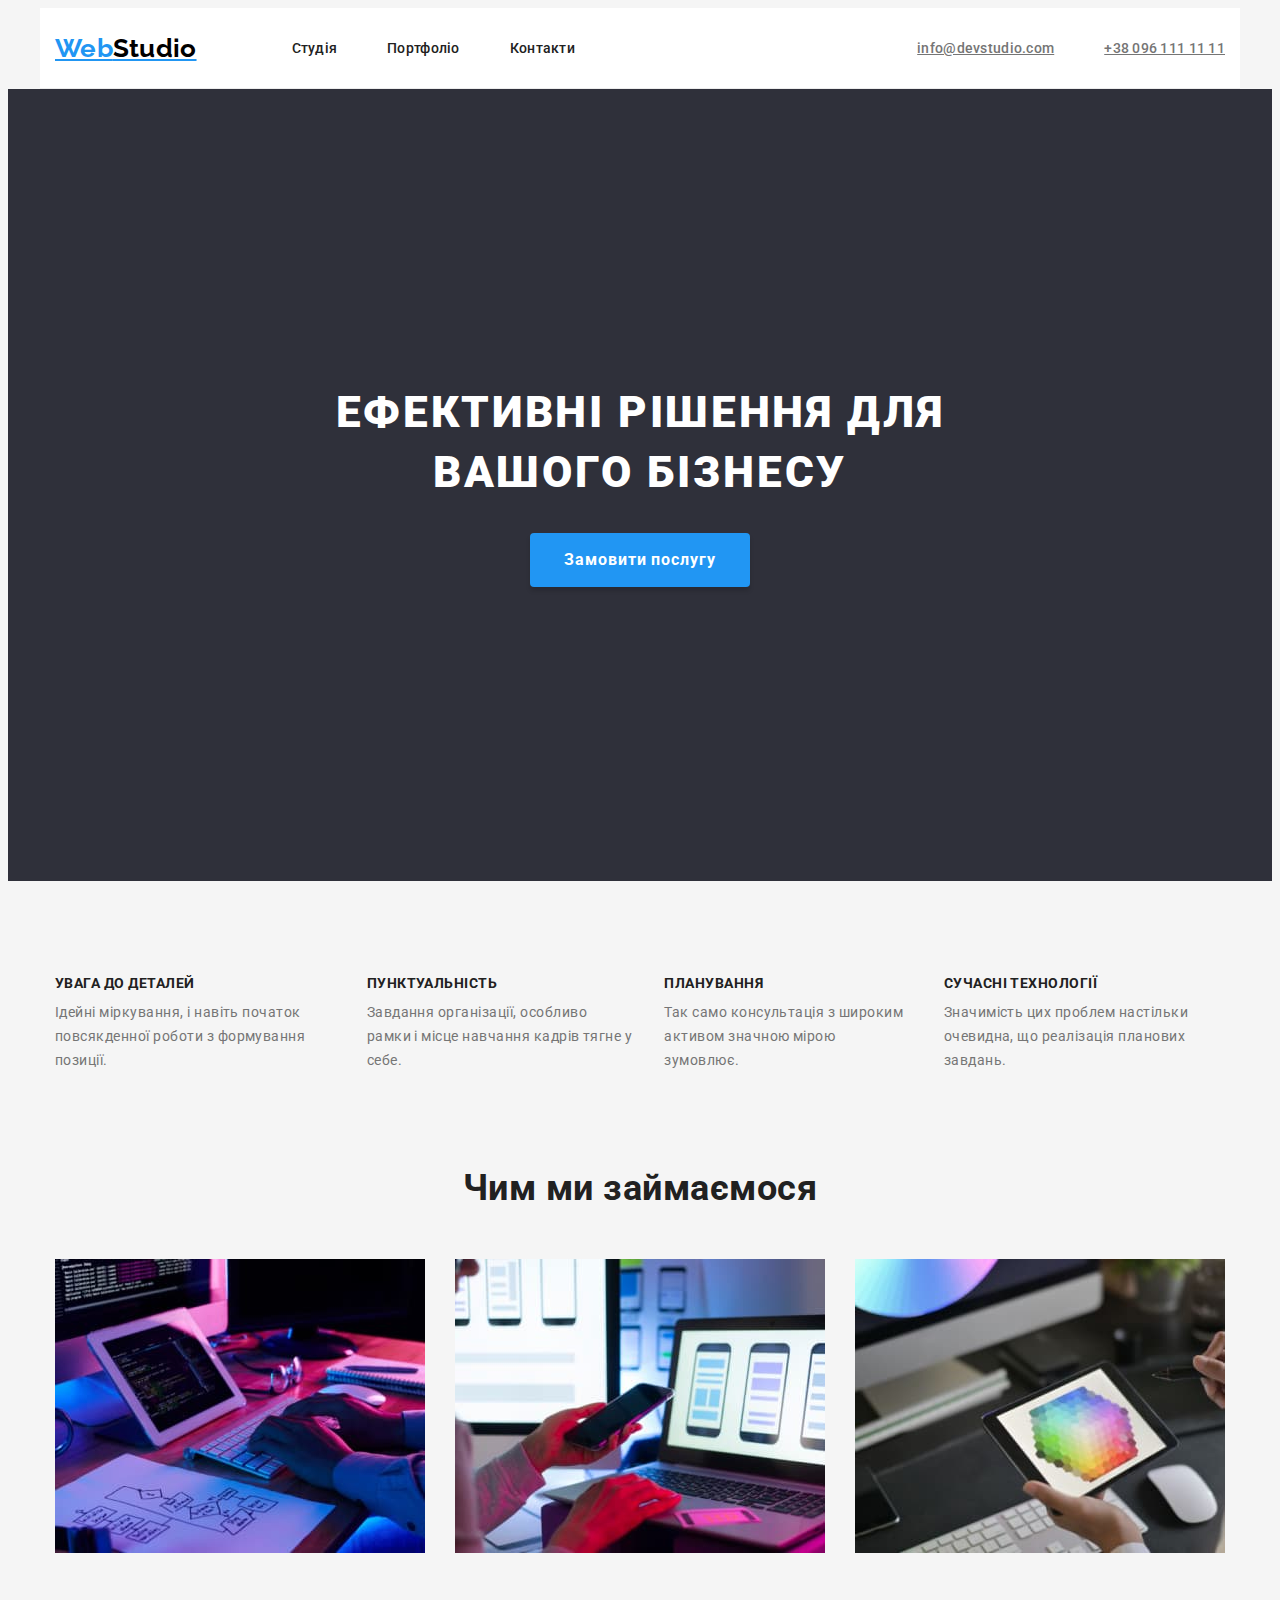
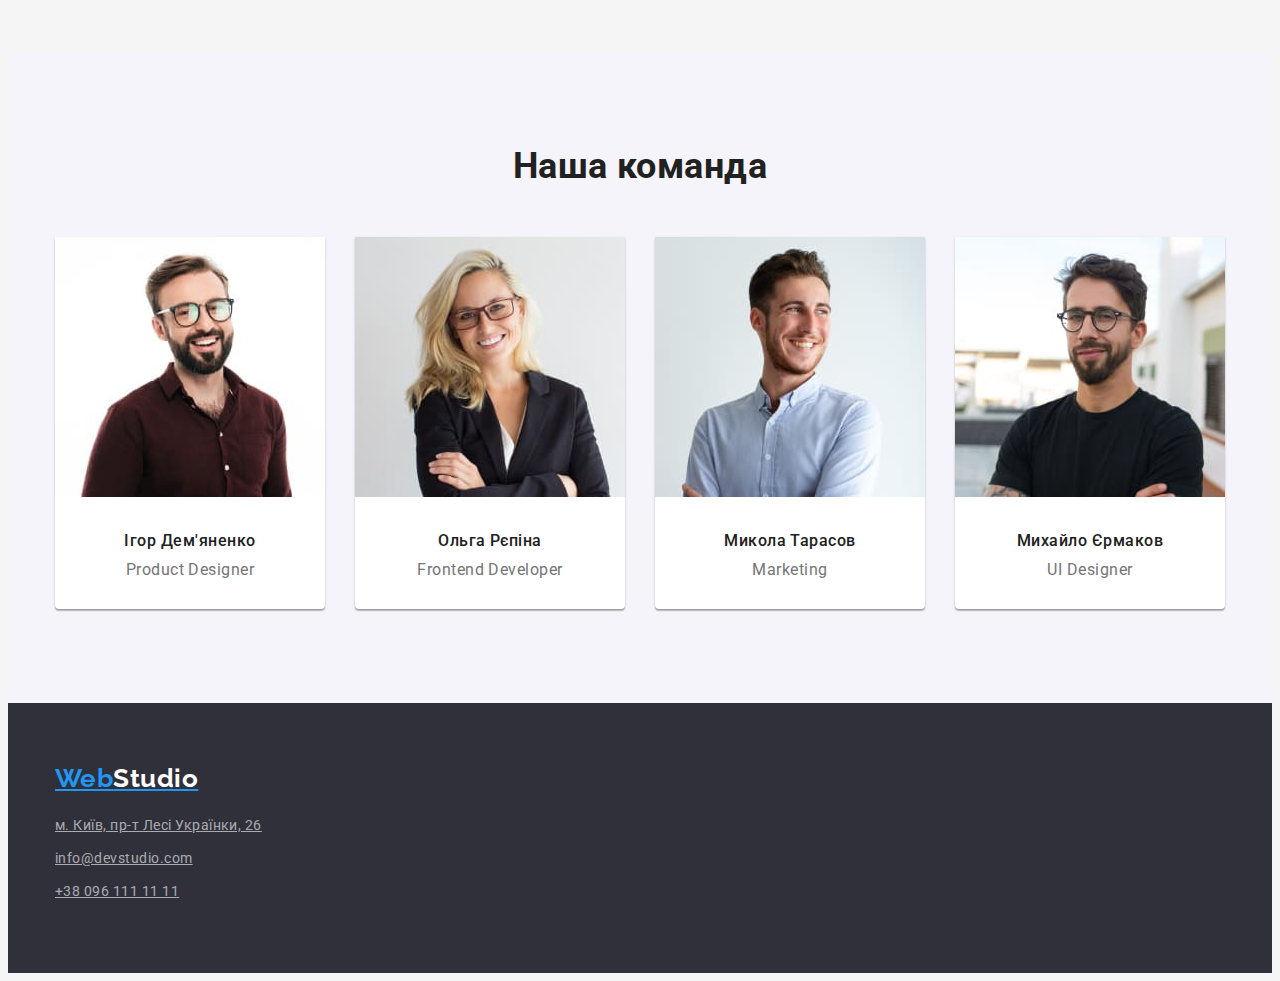
==== index.html @ d642d069 "first comment" ====
<!DOCTYPE html>
<html lang="uk">
  <head>
    <meta charset="UTF-8" />
    <meta http-equiv="X-UA-Compatible" content="IE=edge" />
    <meta name="viewport" content="width=device-width, initial-scale=1.0" />
    <link rel="preconnect" href="https://fonts.googleapis.com" />
    <link rel="preconnect" href="https://fonts.gstatic.com" crossorigin />
    <link
      rel="stylesheet"
      href="https://cdnjs.cloudflare.com/ajax/libs/modern-normalize/1.1.0/modern-normalize.min.css"
      integrity="sha512-wpPYUAdjBVSE4KJnH1VR1HeZfpl1ub8YT/NKx4PuQ5NmX2tKuGu6U/JRp5y+Y8XG2tV+wKQpNHVUX03MfMFn9Q=="
      crossorigin="anonymous"
      referrerpolicy="no-referrer"
    />
    <link
      href="https://fonts.googleapis.com/css2?family=Raleway:wght@400;700&family=Roboto:wght@400;500;700;900&display=swap"
      rel="stylesheet"
    />
    <link rel="stylesheet" href="./css/styles.css" />
    <title>Головна</title>
  </head>
  <body class="page">
    <header class="main-nav">
      <div class="container main-nav">
        <nav class="navigation-main">
          <!--Навігація-->
          <a class="logo" href="">Web<span class="logo-part">Studio</span></a>
          <ul class="list navigation">
            <li>
              <a class="link navigation" href="">Студія</a>
            </li>
            <li>
              <a class="link navigation" href="./portfolio.html">Портфоліо</a>
            </li>
            <li>
              <a class="link navigation" href="">Контакти</a>
            </li>
          </ul>
        </nav>
        <!--Контакти-->
        <ul class="list contact">
          <li>
            <a class="contacts" href="mailto:info@devstudio.com"
              >info@devstudio.com</a
            >
          </li>
          <li>
            <a class="contacts" href="tel:+380961111111">+38 096 111 11 11</a>
          </li>
        </ul>
      </div>
    </header>
    <main>
      <!--Секція герой-->
      <section class="hero section">
        <div class="container">
          <h1 class="white-text slogan">
            Ефективні рішення для вашого бізнесу
          </h1>
          <button class="buttonall white-text button" type="button">
            Замовити послугу
          </button>
        </div>
      </section>
      <!--Основні принципи роботи-->
      <section class="section feature">
        <h2 class="hidden">Наші переваги</h2>
        <div class="container feature">
          <ul class="list feature">
            <li class="list-feature">
              <h3 class="title">Увага до деталей</h3>
              <p class="text">
                Ідейні міркування, і навіть початок повсякденної роботи з
                формування позиції.
              </p>
            </li>
            <li class="list-feature">
              <h3 class="title">Пунктуальність</h3>
              <p class="text">
                Завдання організації, особливо рамки і місце навчання кадрів
                тягне у себе.
              </p>
            </li>
            <li class="list-feature">
              <h3 class="title">Планування</h3>
              <p class="text">
                Так само консультація з широким активом значною мірою зумовлює.
              </p>
            </li>
            <li class="list-feature">
              <h3 class="title">Сучасні технології</h3>
              <p class="text">
                Значимість цих проблем настільки очевидна, що реалізація
                планових завдань.
              </p>
            </li>
          </ul>
        </div>
      </section>
      <!--Чим займаються-->
      <section class="section">
        <div class="container">
          <h2 class="subtitle">Чим ми займаємося</h2>
          <ul class="list deal">
            <li class="list-deal">
              <img
                src="./images/coding.jpg"
                alt="Розробка сайтів"
                width="370"
              />
            </li>
            <li class="list-deal">
              <img
                src="./images/addendum.jpg"
                alt="Розробка мобільних додатків"
                width="370"
              />
            </li>
            <li class="list-deal">
              <img
                src="./images/design.jpg"
                alt="Розробка дизайну"
                width="370"
              />
            </li>
          </ul>
        </div>
      </section>
      <!--Перелік команди-->
      <section class="section team">
        <div class="container">
          <h2 class="subtitle">Наша команда</h2>
          <ul class="list team">
            <li class="list-team">
              <img
                class="foto"
                src="./images/pdesigner.jpg"
                alt="Фото співробітника"
                width="270"
              />
              <h3 class="lead">Ігор Дем'яненко</h3>
              <p class="lead-text" lang="en">Product Designer</p>
            </li>
            <li class="list-team">
              <img
                class="foto"
                src="./images/developer.jpg"
                alt="Фото співробітника"
                width="270"
              />
              <h3 class="lead">Ольга Рєпіна</h3>
              <p class="lead-text" lang="en">Frontend Developer</p>
            </li>
            <li class="list-team">
              <img
                class="foto"
                src="./images/marketing.jpg"
                alt="Фото співробітника"
                width="270"
              />
              <h3 class="lead">Микола Тарасов</h3>
              <p class="lead-text" lang="en">Marketing</p>
            </li>
            <li class="list-team">
              <img
                class="foto"
                src="./images/uidesigner.jpg"
                alt="Фото співробітника"
                width="270"
              />
              <h3 class="lead">Михайло Єрмаков</h3>
              <p class="lead-text" lang="en">UI Designer</p>
            </li>
          </ul>
        </div>
      </section>
    </main>
    <footer class="footer">
      <div class="container">
        <a class="logo" href="">Web<span class="logo-footer">Studio</span></a>
        <!--Contacts-->
        <address>
          <ul class="list white-text">
            <li>
              <a
                class="address"
                href="https://www.google.com/maps/place/%D0%B1%D1%83%D0%BB.+%D0%9B%D0%B5%D1%81%D0%B8+%D0%A3%D0%BA%D1%80%D0%B0%D0%B8%D0%BD%D0%BA%D0%B8,+26,+%D0%9A%D0%B8%D0%B5%D0%B2,+02000/@50.4265807,30.5383858,17z/data=!4m5!3m4!1s0x40d4cf0e033ecbe9:0x57a4dffefec77da0!8m2!3d50.4265807!4d30.5383858"
                >м. Київ, пр-т Лесі Українки, 26</a
              >
            </li>
            <li>
              <a class="address" href="mailto:info@devstudio.com"
                >info@devstudio.com</a
              >
            </li>
            <li>
              <a class="address" href="tel:+380961111111">+38 096 111 11 11</a>
            </li>
          </ul>
        </address>
      </div>
    </footer>
  </body>
</html>
---- css/styles.css ----
html {
  box-sizing: border-box;
}
*,
* ::before,
* ::after {
  box-sizing: inherit;
}

:root {
  --main-color: #757575;
  --accent-color: #212121;
  --accent-background: #2196f3;
}

h1,
h2,
h3,
p,
ul {
  margin: 0;
  padding: 0;
}

.link {
  text-decoration: none;
  display: block;
}
.page {
  background-color: #f5f5f5;
  color: var(--main-color);
  font-family: 'Roboto', sans-serif;
  letter-spacing: 0.03em;
}
.section {
  padding-top: 94px;
  padding-bottom: 94px;
}

.section.feature {
  padding-bottom: 0;
}

.container {
  width: 1200px;
  padding-left: 15px;
  padding-right: 15px;
  margin: 0 auto;
  /* outline: 2px solid tomato; */
}

/* Навігація */

.main-nav.container {
  display: flex;
  border-bottom: 1px solid #ececec;

  background-color: #ffffff;
  font-weight: 500;
  font-size: 14px;
  line-height: 1.1428;
  letter-spacing: 0.02em;
}

.navigation-main {
  display: flex;
  align-items: center;
  margin-right: auto;
}
.logo {
  color: var(--accent-background);
  font-family: 'Raleway', sans-serif;
  font-weight: 700;
  font-size: 26px;
  line-height: 1.1923;
  margin-left: 24px 0;
}
.logo-part {
  color: #000000;
}
.logo-footer {
  color: #ffffff;
}
.list {
  list-style: none;
}
.list .link {
  color: var(--accent-color);
}

.list .link:hover,
.list .link:focus .list .link:active {
  color: var(--accent-background);
}
.list.navigation {
  display: flex;
  align-items: center;
  margin-left: 95px;
}

.list.navigation :not(:last-child),
.list.contact :not(:last-child) {
  margin-right: 50px;
}

.link.navigation {
  padding-top: 32px;
  padding-bottom: 32px;
}
.list.contact {
  display: flex;
  align-items: center;
  justify-content: flex-end;
}
.contacts {
  color: var(--main-color);
}
.contacts:hover,
.contacts:focus {
  color: var(--accent-background);
}

/*section Hero*/
.hero .container {
  padding: 200px;
}
.hero {
  background-color: #2f303a;
  text-align: center;
}
.white-text {
  color: #ffffff;
}
.slogan {
  font-weight: 900;
  font-size: 44px;
  line-height: 1.3636;
  letter-spacing: 0.06em;
  text-transform: uppercase;
  margin-bottom: 30px;
}

.buttonall {
  border-color: transparent;
}
.button {
  display: flex;
  font-family: inherit;
  background: var(--accent-background);
  color: #ffffff;
  font-weight: 700;
  font-size: 16px;
  line-height: 1.875;
  align-items: center;
  letter-spacing: 0.06em;
  margin: 0 auto;
  box-shadow: 0px 4px 4px rgba(0, 0, 0, 0.15);
  border-radius: 4px;
  min-width: 216px;
  padding: 10px 32px;
}
.hero .button:active,
.hero .button:focus,
.hero .button:hover {
  background-color: #188ce8;
}

/* Основні принципи роботи */
.list.feature {
  display: flex;
}

.list-feature:not(:last-child),
.list-deal:not(:last-child),
.list-team:not(:last-child) {
  margin-right: 30px;
}

.hidden {
  position: absolute;
  clip: rect(0 0 0 0);
  width: 1px;
  height: 1px;
  margin: -1px;
}
.title {
  color: var(--accent-color);
  /* font-weight: 700; */
  font-size: 14px;
  line-height: 1.1428;
  text-transform: uppercase;
  margin-bottom: 10px;
}
.text {
  /* font-weight: 400; */
  font-size: 14px;
  line-height: 1.7142;
}

.subtitle {
  color: var(--accent-color);
  font-weight: 700;
  font-size: 36px;
  line-height: 1.1666;
  text-align: center;
  margin-bottom: 50px;
}
/* Чим займаються */
.list.deal {
  display: flex;
}

/* Перелік команди */
.team {
  background: #f5f4fa;
}

.list.team {
  display: flex;
}

.list-team {
  background: #ffffff;

  box-shadow: 0px 1px 3px rgba(0, 0, 0, 0.12), 0px 1px 1px rgba(0, 0, 0, 0.14),
    0px 2px 1px rgba(0, 0, 0, 0.2);
  border-radius: 0px 0px 4px 4px;
}
.foto {
  margin-bottom: 30px;
}
.lead {
  color: var(--accent-color);
  font-weight: 500;
  font-size: 16px;
  line-height: 1.1875;
  text-align: center;
  margin-bottom: 10px;
}
.lead-text {
  font-weight: 400;
  font-size: 16px;
  line-height: 1.1875;
  text-align: center;
  margin-bottom: 30px;
}

/* footer */
.footer .container {
  padding-top: 60px;
  padding-bottom: 60px;
}
.footer {
  background: #2f303a;
}
.footer .logo {
  display: inline-block;
  margin-bottom: 20px;
}

.address {
  color: rgba(255, 255, 255, 0.6);
  /* font-weight: 400; */
  display: inline-block;
  font-size: 14px;
  line-height: 1.7142;
  font-style: normal;
  margin-bottom: 9px;
}
.address:hover,
.address:focus {
  color: #ffffff;
}
/*Портфоліо*/

.btn {
  display: flex;
  font-family: inherit;
  /* color: var(--accent-color); */
  font-weight: 500;
  font-size: 16px;
  line-height: 1.625;
  text-align: center;
  border-radius: 4px;
  background: #f5f4fa;
  padding: 6px 22px;
}
.btn:focus,
.btn:active,
.btn:hover {
  background-color: var(--accent-background);
  color: #ffffff;
}
.container > .filtr {
  display: flex;
  justify-content: center;
  margin-bottom: 34px;
}

.list.examles {
  display: flex;
  flex-wrap: wrap;
  gap: 30px;
}

.description {
  margin: 20px 24px;

  background: #ffffff;
  border-left: 1px solid #eeeeee;
  border-right: 1px solid #eeeeee;
  border-bottom: 1px solid #eeeeee;
}

.title-portfolio {
  color: var(--accent-color);
  /* font-weight: 700; */
  font-size: 18px;
  line-height: 2;
  letter-spacing: 0.06em;
  margin-bottom: 4px;
}

p.portfolio-text {
  /* font-weight: 400; */
  font-size: 16px;
  line-height: 1.875;
  color: #757575;
}
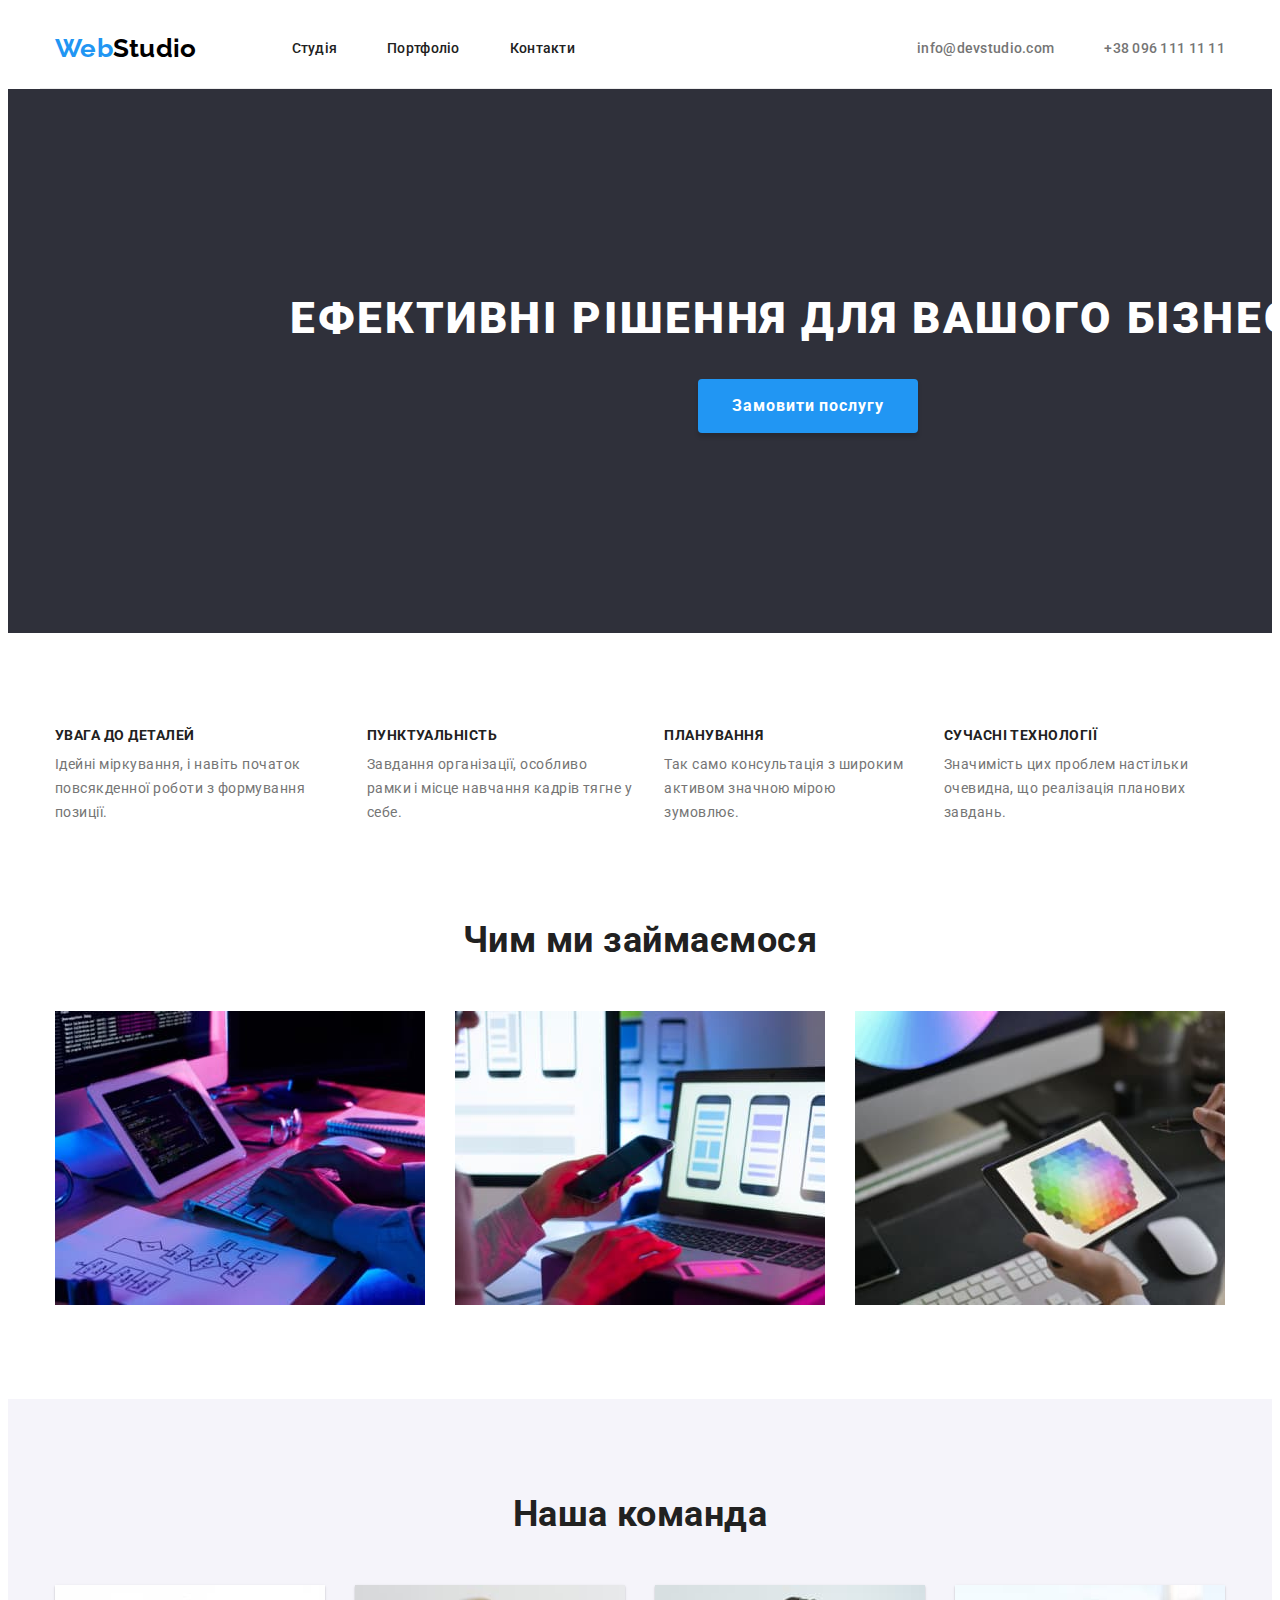
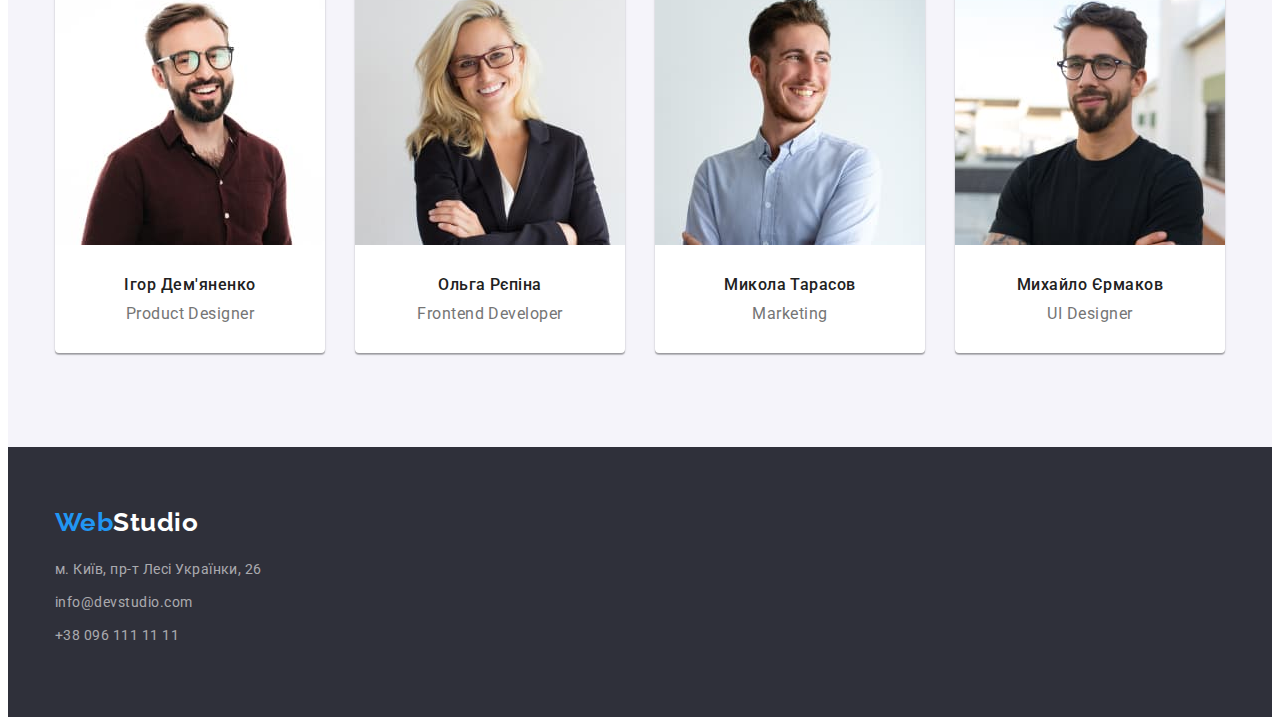
==== commit a00eee95: "add  crorrections" ====
--- a/index.html
+++ b/index.html
@@ -65,8 +65,8 @@
       </section>
       <!--Основні принципи роботи-->
       <section class="section feature">
-        <h2 class="hidden">Наші переваги</h2>
         <div class="container feature">
+          <h2 class="hidden">Наші переваги</h2>
           <ul class="list feature">
             <li class="list-feature">
               <h3 class="title">Увага до деталей</h3>
@@ -105,6 +105,7 @@
           <ul class="list deal">
             <li class="list-deal">
               <img
+                class="img"
                 src="./images/coding.jpg"
                 alt="Розробка сайтів"
                 width="370"
@@ -112,6 +113,7 @@
             </li>
             <li class="list-deal">
               <img
+                class="img"
                 src="./images/addendum.jpg"
                 alt="Розробка мобільних додатків"
                 width="370"
@@ -119,6 +121,7 @@
             </li>
             <li class="list-deal">
               <img
+                class="img"
                 src="./images/design.jpg"
                 alt="Розробка дизайну"
                 width="370"
@@ -139,8 +142,10 @@
                 alt="Фото співробітника"
                 width="270"
               />
-              <h3 class="lead">Ігор Дем'яненко</h3>
-              <p class="lead-text" lang="en">Product Designer</p>
+              <div class="card">
+                <h3 class="lead">Ігор Дем'яненко</h3>
+                <p class="lead-text" lang="en">Product Designer</p>
+              </div>
             </li>
             <li class="list-team">
               <img
@@ -149,8 +154,10 @@
                 alt="Фото співробітника"
                 width="270"
               />
-              <h3 class="lead">Ольга Рєпіна</h3>
-              <p class="lead-text" lang="en">Frontend Developer</p>
+              <div class="card">
+                <h3 class="lead">Ольга Рєпіна</h3>
+                <p class="lead-text" lang="en">Frontend Developer</p>
+              </div>
             </li>
             <li class="list-team">
               <img
@@ -159,8 +166,10 @@
                 alt="Фото співробітника"
                 width="270"
               />
-              <h3 class="lead">Микола Тарасов</h3>
-              <p class="lead-text" lang="en">Marketing</p>
+              <div class="card">
+                <h3 class="lead">Микола Тарасов</h3>
+                <p class="lead-text" lang="en">Marketing</p>
+              </div>
             </li>
             <li class="list-team">
               <img
@@ -169,8 +178,10 @@
                 alt="Фото співробітника"
                 width="270"
               />
-              <h3 class="lead">Михайло Єрмаков</h3>
-              <p class="lead-text" lang="en">UI Designer</p>
+              <div class="card">
+                <h3 class="lead">Михайло Єрмаков</h3>
+                <p class="lead-text" lang="en">UI Designer</p>
+              </div>
             </li>
           </ul>
         </div>
@@ -182,19 +193,19 @@
         <!--Contacts-->
         <address>
           <ul class="list white-text">
-            <li>
+            <li class="list-adress">
               <a
                 class="address"
                 href="https://www.google.com/maps/place/%D0%B1%D1%83%D0%BB.+%D0%9B%D0%B5%D1%81%D0%B8+%D0%A3%D0%BA%D1%80%D0%B0%D0%B8%D0%BD%D0%BA%D0%B8,+26,+%D0%9A%D0%B8%D0%B5%D0%B2,+02000/@50.4265807,30.5383858,17z/data=!4m5!3m4!1s0x40d4cf0e033ecbe9:0x57a4dffefec77da0!8m2!3d50.4265807!4d30.5383858"
                 >м. Київ, пр-т Лесі Українки, 26</a
               >
             </li>
-            <li>
+            <li class="list-adress">
               <a class="address" href="mailto:info@devstudio.com"
                 >info@devstudio.com</a
               >
             </li>
-            <li>
+            <li class="list-adress">
               <a class="address" href="tel:+380961111111">+38 096 111 11 11</a>
             </li>
           </ul>
--- a/css/styles.css
+++ b/css/styles.css
@@ -22,12 +22,14 @@
   padding: 0;
 }
 
+a {
+  text-decoration: none;
+}
 .link {
   text-decoration: none;
   display: block;
 }
 .page {
-  background-color: #f5f5f5;
   color: var(--main-color);
   font-family: 'Roboto', sans-serif;
   letter-spacing: 0.03em;
@@ -121,7 +123,7 @@
 }
 
 /*section Hero*/
-.hero .container {
+.hero.section {
   padding: 200px;
 }
 .hero {
@@ -209,7 +211,10 @@
 .list.deal {
   display: flex;
 }
-
+.list-deal .img,
+.foto {
+  display: block;
+}
 /* Перелік команди */
 .team {
   background: #f5f4fa;
@@ -226,8 +231,9 @@
     0px 2px 1px rgba(0, 0, 0, 0.2);
   border-radius: 0px 0px 4px 4px;
 }
-.foto {
-  margin-bottom: 30px;
+.card {
+  padding-top: 30px;
+  padding-bottom: 30px;
 }
 .lead {
   color: var(--accent-color);
@@ -242,11 +248,10 @@
   font-size: 16px;
   line-height: 1.1875;
   text-align: center;
-  margin-bottom: 30px;
 }
 
 /* footer */
-.footer .container {
+.footer {
   padding-top: 60px;
   padding-bottom: 60px;
 }
@@ -255,6 +260,7 @@
 }
 .footer .logo {
   display: inline-block;
+  text-decoration: none;
   margin-bottom: 20px;
 }
 
@@ -265,8 +271,12 @@
   font-size: 14px;
   line-height: 1.7142;
   font-style: normal;
+  /* margin-bottom: 9px; */
+}
+.list .list-adress {
   margin-bottom: 9px;
 }
+
 .address:hover,
 .address:focus {
   color: #ffffff;
@@ -291,6 +301,9 @@
   background-color: var(--accent-background);
   color: #ffffff;
 }
+.filtr .list-buttonal:not(:last-child) {
+  margin-right: 8px;
+}
 .container > .filtr {
   display: flex;
   justify-content: center;
@@ -304,7 +317,7 @@
 }
 
 .description {
-  margin: 20px 24px;
+  padding: 20px 24px;
 
   background: #ffffff;
   border-left: 1px solid #eeeeee;
